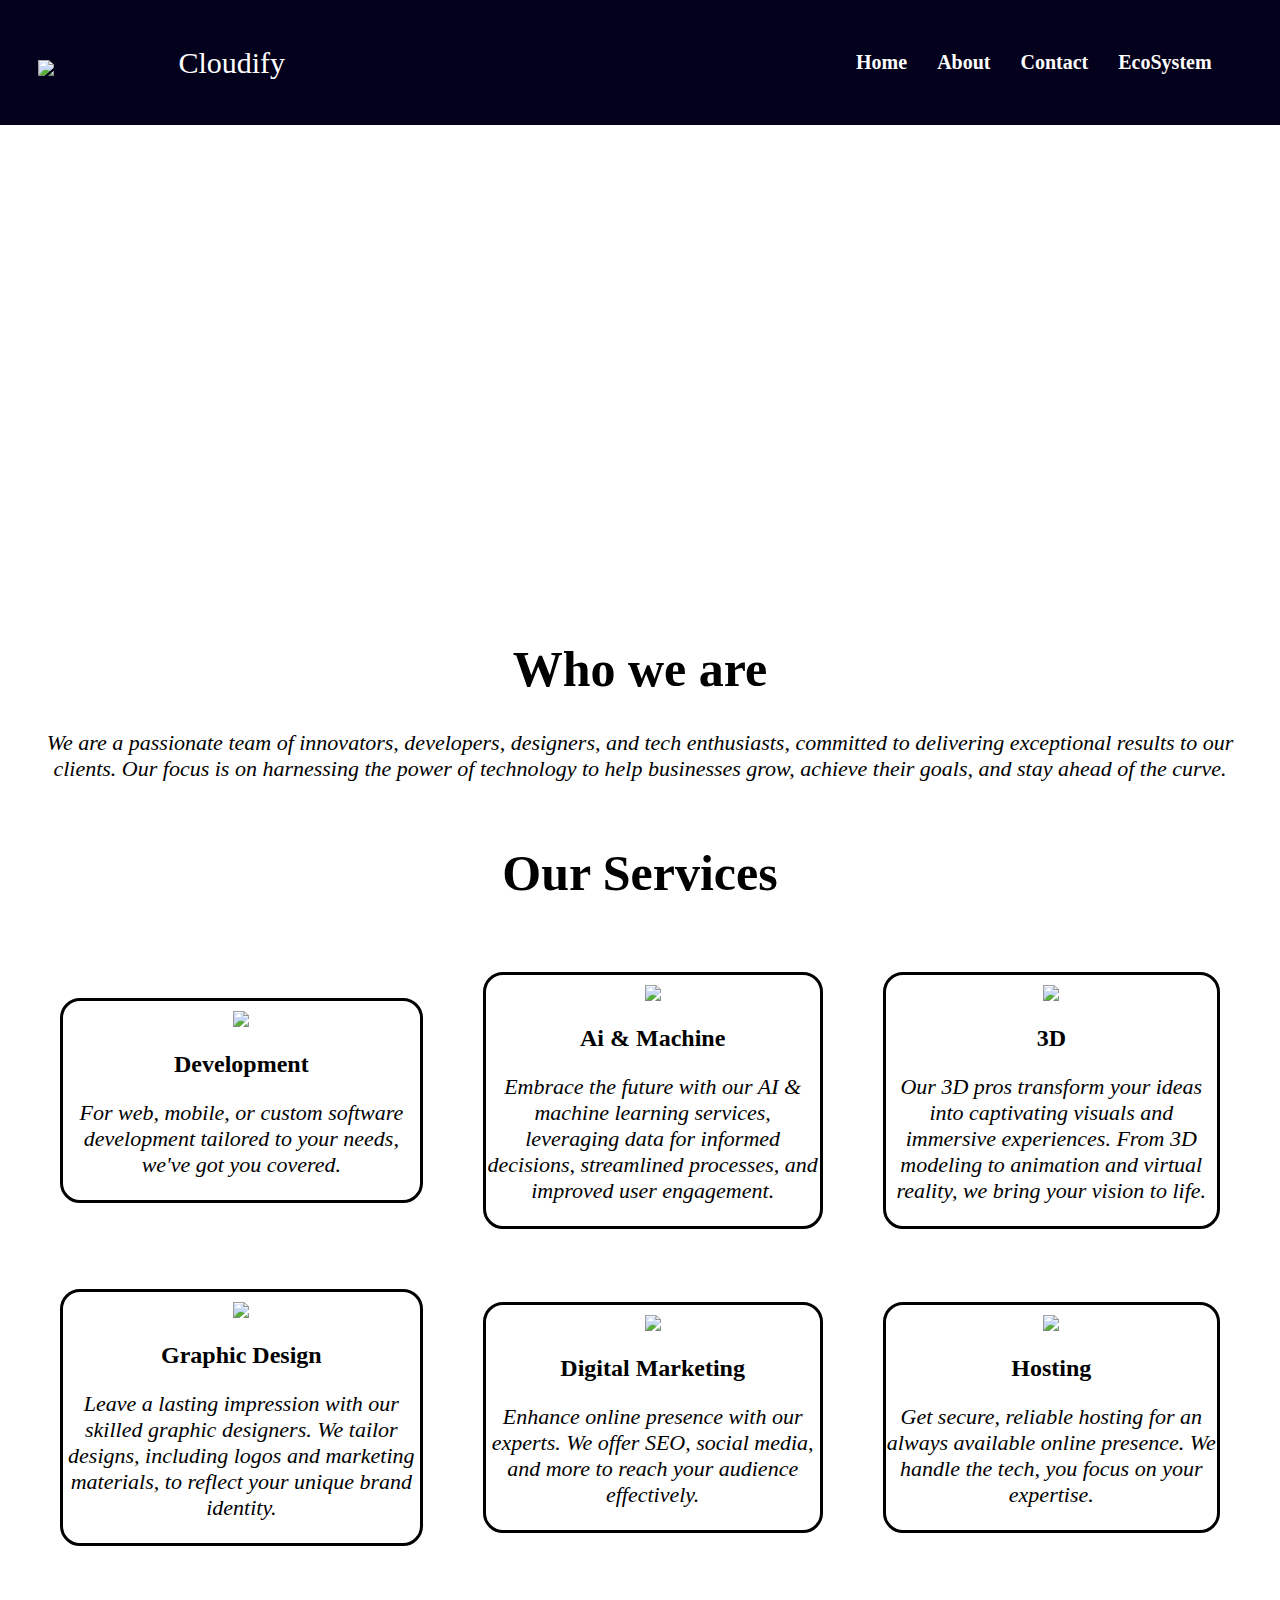
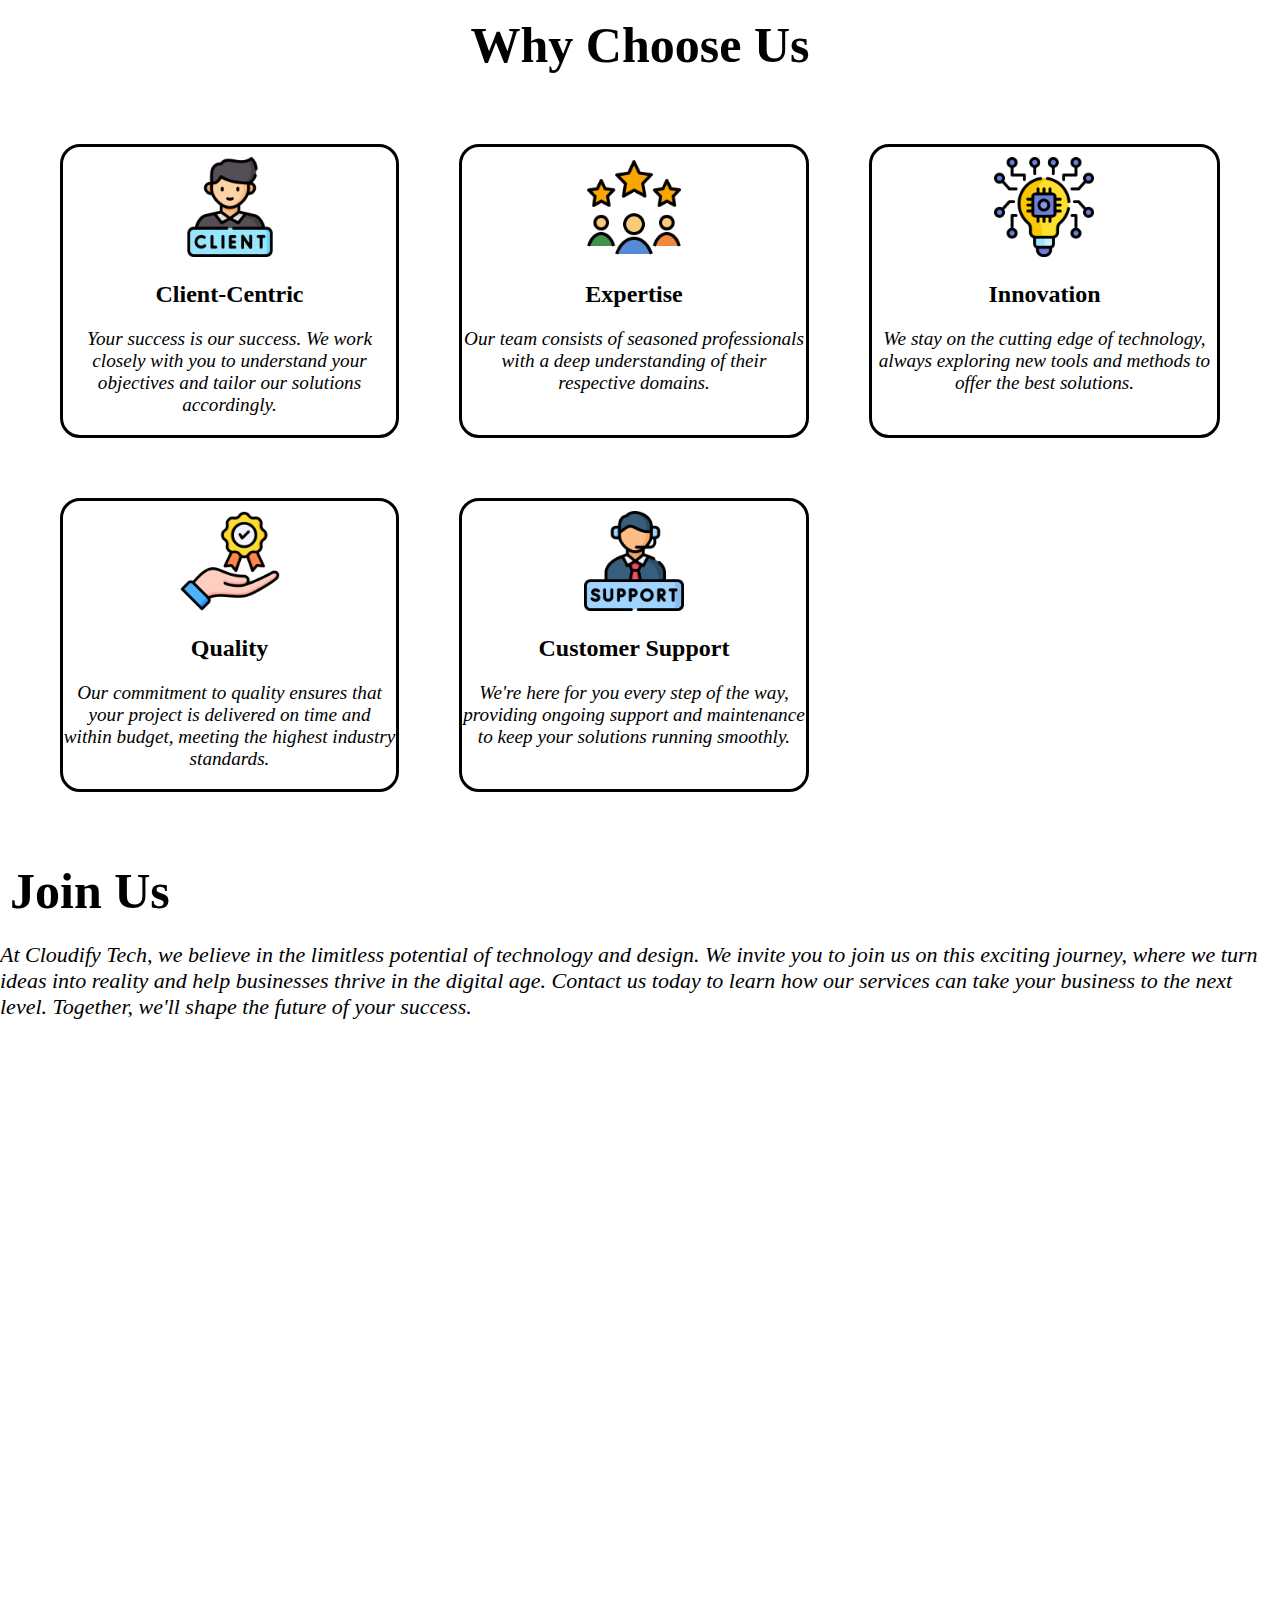
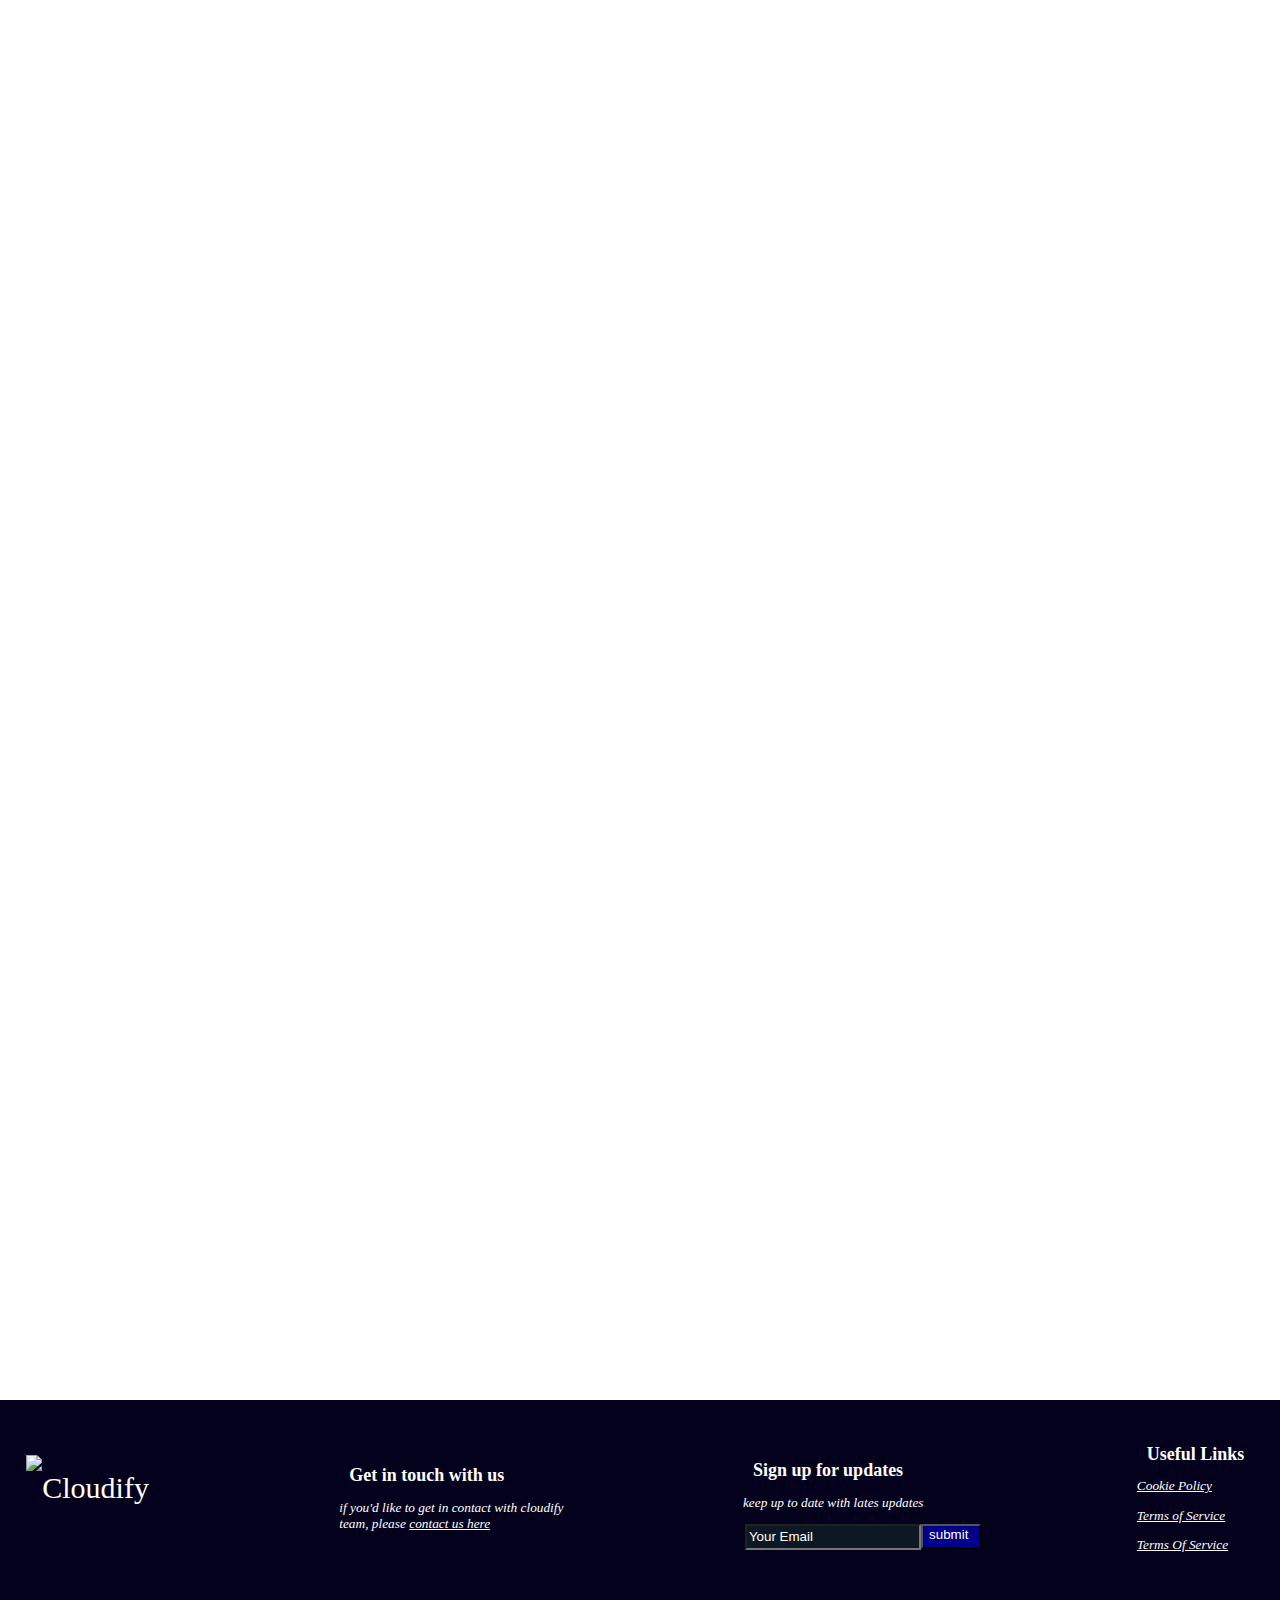
==== about/about.html @ c976581c "update" ====
<!DOCTYPE html>
<html lang="en-GB">
	<head>
		<meta charset="UTF-8"/>
		<title>Cloudify Techs</title>
		<link rel="stylesheet" href="../style.css" />
		<link rel="stylesheet" href="about.css" />
	</head>
	<body>
		<nav id="navBar" >
			<div class="logo">
				<img class="logo-cloudify" src="../content/logo/cloudify.png" /><a href="#"><span>Cloudify</span></a>
			</div>
			<div class="InNavBar" id="desktopNav">
				<a class="Navlink" href="../index.html">Home</a>
				<a  class="Navlink" href="../about/about.html">About</a>
				<a  class="Navlink" href="#">Contact</a>
				<a class="Navlink" href="/EcoSystem">EcoSystem</a>
			</div>
			<div id="mobileMenuIcon">&#9776;</div>
			<div id="mobileNavContainer">
				<div id="closeButton">&times;</div> 
  				<div class="InNavBar" id="mobileNav">
    					<a class="Navlink" href="#">Home</a>
					<a class="Navlink" href="/about">About</a>
					<a class="Navlink" href="contact/contact.html">Contact</a>
					<a class="Navlink" href="/EcoSystem">EcoSystem</a>
  				</div>
			</div>
		</nav>

		<div class="contentSection">
			<div id="mid" class="mid-section">
				<div id="video">
					<video autoplay loop muted poster="content/images/video.jpeg">
						<source	src="../content/videos/video" type="video/mp4" />
					</video>
				</div>
				<div class="contentOver">
					<h1 class="boldContent">About Cloudify Techs</h1>
					<p class="Content"> At Cloudify Tech, we're on a mission to transform your vision into reality. We are your trusted partner in business development, providing a wide range of services to help your company thrive in today's competitive landscape. Our expertise extends to various domains, including cutting-edge technology, design, hosting, and digital marketing solutions. </p>
				</div>
		</div>
		<div class="who">
			<h1>Who we are</h1>
			<p>We are a passionate team of innovators, developers, designers, and tech enthusiasts, committed to delivering exceptional results to our clients. Our focus is on harnessing the power of technology to help businesses grow, achieve their goals, and stay ahead of the curve.</p>
					
		</div>
		<h3>Our Services</h3>
		<div class="services">
			<div class="development">
				<div><img src="../content/about/development.png"/></div>
				<h2>Development</h2>
				<p>For web, mobile, or custom software development tailored to your needs, we've got you covered.</p>
			</div>
			<div class="AiMachine">
				<div><img src="../content/about/AI.png"/></div>
				<h2>Ai & Machine</h2>
				<p>Embrace the future with our AI & machine learning services, leveraging data for informed decisions, streamlined processes, and improved user engagement.</p>
			</div>
			<div class="threeD">
				<div><img src="../content/about/3d.png"/></div>
				<h2>3D</h2>
				<p>Our 3D pros transform your ideas into captivating visuals and immersive experiences. From 3D modeling to animation and virtual reality, we bring your vision to life.</p>
			</div>
			<div class="graphic">
				<div><img src="../content/about/graphic.png" /></div>
				<h2>Graphic Design</h2>
			<p>Leave a lasting impression with our skilled graphic designers. We tailor designs, including logos and marketing materials, to reflect your unique brand identity.</p>
			</div>
			<div class="digital">
				<div><img src="../content/about/digital.png" /></div>
				<h2>Digital Marketing</h2>
				<p>Enhance online presence with our experts. We offer SEO, social media, and more to reach your audience effectively.</p>
			</div>
			<div class="hosting">
				<div><img src="../content/about/hosting.png" /></div>
				<h2>Hosting</h2>
				<p>Get secure, reliable hosting for an always available online presence. We handle the tech, you focus on your expertise.</p>
				</div>
		</div>
		<h3>Why Choose Us</h3>
		<div class="choose">
			<div class="choose-container">
				<div><img src="../content/about/client.png" /></div>
				<h2>Client-Centric</h2>
				<p>Your success is our success. We work closely with you to understand your objectives and tailor our solutions accordingly.</p>
			</div>
			<div class="choose-container">
				<div><img src="../content/about/experts.png" /></div>
				<h2>Expertise</h2>
				<p>Our team consists of seasoned professionals with a deep understanding of their respective domains.</p>
			</div>
			<div class="choose-container">
				<div><img src="../content/about/innovation.png" /></div>
				<h2>Innovation</h2>
				<p>We stay on the cutting edge of technology, always exploring new tools and methods to offer the best solutions.</p>
			</div>
			<div class="choose-container">
				<div><img src="../content/about/quality.png" /></div>
				<h2>Quality</h2>
				<p>Our commitment to quality ensures that your project is delivered on time and within budget, meeting the highest industry standards.</p>
			</div>
			<div class="choose-container">
				<div><img src="../content/about/customer.png" /></div>
				<h2>Customer Support</h2>
				<p>We're here for you every step of the way, providing ongoing support and maintenance to keep your solutions running smoothly.</p>
			</div>
		</div>
		<div class="journey">
			<h1>Join Us</h1>
			<p>At Cloudify Tech, we believe in the limitless potential of technology and design. We invite you to join us on this exciting journey, where we turn ideas into reality and help businesses thrive in the digital age. Contact us today to learn how our services can take your business to the next level. Together, we'll shape the future of your success.</p>
		</div>
		<div class="footer-div">
			<footer>
				<div class="logo">
					<img class="logo-cloudify" src="../content/logo/cloudify.png" /><span>Cloudify</span>
				</div>
				<div class="footer-content">
					<h1>Get in touch with us</h1>
					<p>if you'd like to get in contact with cloudify team, please <a class="footerLink" href="contact/contact.html">contact us here</a></p>
					<div class="social-media">
					</div>
				</div>
				<div class="signup">
					<h1>Sign up for updates</h1>
					<p>keep up to date with lates updates</p>
					<div id="submitPlace">
						<input placeholder="Your Email" type="text" />
						<button id="emailSubmit" type="submit" >submit</button>
					</div>	
				</div>
				<div class="userful">
					<h1>Useful Links</h1>
					<div>
						<p><a class="link" href="#">Cookie Policy</a></p>
						<p><a class="link" href="#">Terms of Service</a></p>
						<p><a class="link" href="#">Terms Of Service</a></p>
					</div>
				</div> 
			</footer>
		</div>
	</body>
	<script src="about.js"></script>
</html>
---- style.css ----
body{
	margin: 0;
	padding: 0;
}


.logo a{
	text-decoration: none;
	color: white;
}

#navBar{
	position: fixed;
	padding-top: 10px;
	padding-right: 3%;
	padding-bottom: 10px;
	padding-left: 3%;
	display: flex;
	justify-content: space-between;
	align-items: center;
	height: 105px;
	width: auto;
	background: #04011c;
	z-index: 100;
	left: 0;
	right: 0;
}

#mobileMenuIcon{
	display: none;
	cursor: pointer;
	font-size: 30px;
	color: white;
	margin-right: 10px;

}

#mobileNavContainer{
	display: none; 
}

.InNavBar{
	display: flex;
	font-size: 20px;
}


.Navlink{
	justify-content: space-between;
	font-weight: bold;
	white-space: nowrap;
	padding-right: 30px;
	justify-content: center;
	color: white;
	right: 10px;
	text-decoration: none;
}

.Navlink:hover{
	text-decoration: underline;
}


#video{
	height: 600px;
	position: relative;
	overflow: hidden;
}

video {
 	position: absolute;
  	top: 0;
  	left: 0;
  	width: 100%;
  	height: 100%;
  	object-fit: cover; /* Make the video cover the entire container */
  	z-index: -1; /* Place the video behind other content */
 	filter: brightness(0.4); 
}

.contentOver{
	position: absolute;
	top: 150px;
	width: 100%;
	display: flex;
	flex-direction:column;
	justify-content: center;
	align-items: center;
  	z-index: 1; /* Place the content in front of the video */
  	text-align: center;
  	color: #000000;

}

.boldContent{
	color: white;
	font-size: 35px;
	padding-left: 10px;
	padding-right: 10px;
}

.Content{
	color: white;
	font-size: 25px;
	padding-left: 10px;
	padding-right: 10px;
}

h1{
	font-size: 30px;
	font-weight: bold;

}

p{
	font-size: 16px;
	font-style: italic;
}

@media(max-width: 1100px){
	.boldContent{
		font-size: 25px;
	}
	.Content{
		font-size: 18px;
	}
}
#button-container{
	height: 50px;
	
}

#aboutButton {
	font-size: 20px;
	font-weight: bold;
	color: white;
	border-radius: 10px;
	background: darkblue;
  	padding: 10px 55px 10px 20px; /* Increase left padding for arrow */
  	border: none; /* Remove button border */
  	position: relative;
  	cursor: pointer;
  	overflow: hidden;
}

/* Style the arrow icon */
#aboutButton::before {
	  content: "→"; /* Right arrow character */
	  position: absolute;
	  right: 20px; /* Initial position outside the button */
	  top: 45%; /* Vertically center the arrow */
	  transform: translateY(-50%); /* Adjust vertical position */
	  opacity: 1; /* Initially visible */
	  font-size:25px; 
	  transition: right 0.3s ease; /* Animate right position */
}

/* Hover effect: Move the arrow forward */
#aboutButton:hover::before {
	  right: 10px; /* Move the arrow forward on hover */
}

.ecosystem{
	position: absolute;
	display: flex;
	flex-direction:column;
	justify-content: center;
	align-items: center;
  	z-index: 1; /* Place the content in front of the video */
  	text-align: center;
  	color: #000000;
  	padding: 0px 50px 0px 50px;
	height: 350px;
	line-height: 2.5;

}

#services{
	position: relative;
	top: 350px;
	height: 700px;
	display: flex;
}

.servicePane{
	position: relative;
	width: 25%;
}

.over-image{
	padding: 5%;
	height: 40%;
	background: lightblue;
	z-index: 1;
	position: absolute;
	top: 60%;
	left: 0;
	bottom: 0;
	display: flex;
	flex-direction: column;
	justify-content: center;
	transition: height 0.3s ease, top 0.3s ease, opacity 0.3s ease;
}

.boldOver{
	font-size: large;
}

.ContentOver{
	font-size: medium;
}

.servicePane:hover  p{
	opacity: 0;
	height: 0;
	margin: 0;
	transition: opacity 0.3 ease, height 0.3 ease, top 0.3 ease;
}

.servicePane:hover .over-image{
	top: 70%;
	height: 30%
}

.servicePane:hover h1{
	font-size: xx-large;
}

.over-image:hover .boldOver{
	font-size: larger;
}

.over-image:hover .ContentOver{
	font-size: large;
	opacity: 1;
	height: none;
	margin: none;
}
.boldOver:hover{
	font-size: larger;
}

.boldOver:hover .ContentOver{
	font-size: large;
	opacity: 1;
	height: none;
	margin: none;

}

.boldOver:hover .over-image{
	height: 100%;
	top: 0%;

}

.servicePane .over-image:hover{
	top: 0%;
	height: 100%;
}
/*.boldOver:hover{
	opacity: 100%;
	height: 100%;
	top:0%;
}

.over-image:hover .boldOver{
	font-size: larger;
}

.over-image:hover .ContentOver{
	font-size: large;
}

*/



@media(max-width: 1800px ){
	#services{
		min-height: 710px;
	}
	

}



.services-image{
	position: absolute;
	z-index: -1;
	object-fit: cover;
	width: 100%;
	height: auto;

}



.highlights{
	position: absolute;
	top: 1700px;
	display: flex;
	flex-direction:row;
	justify-content: center;
	align-items: center;
  	z-index: 1;
  	text-align: center;
  	color: #000000;
	height: 700px;
	line-height: 2.5;
	background-color: #f4f6ff;

}

#written{
	width: 50%;
}

#heading-highlights{
	padding-left: 50px;
	text-align: left;
	margin-top: 0px;
}

#content-highlights{
	padding-left: 50px;
	text-align: left;
}

.images{
	display: flex;
	justify-content: space-between;
	
}

.image-container {
        flex: 1; /* Allow each container to grow equally */
        text-align: center; /* Center-align the content */
        padding: 10px; /* Add some spacing around each container */
        border: 1px ; /* Add a border for clarity */
}

.image-container p{
	margin: 0px;
	font-size: larger;
	color: blue;
	font-weight: bold;
}

.icon{
	width:	30%;
}

.image-container .icon-text{

	margin-top: 0px;
	word-wrap: break-word;
	font-style: normal;
	color: #000000;

}


#graphicMeasure{
	position: relative;
	width:50%;
	height: 100%;
	text-align: center;
	overflow: hidden;
}

#graphicMeasure img{
	width: 693px;
	min-height: 851px;
}

#circle {
    max-width: 100%; /* Ensure the image doesn't exceed the container's width */
    max-height: 100%; /* Ensure the image doesn't exceed the container's height */
}


#highlightsText{
	font-size: large;
	font-weight: bold;
	margin-bottom: 0px;
}

#HighlightsNumber{
	font-size: xxx-large;
	margin: 0px;
	color: #604fd8;
}


.circleInside {
    position: absolute; /* Position the text container absolutely within the circular container */
    top: 53%; /* Position it vertically in the middle */
    left: 52%; /* Position it horizontally in the middle */
    transform: translate(-50%, -50%); /* Center-align the text container */
}


.testimonials{
	position: absolute;
	top: 700px;
	width: 100%;
	align-items: center;
  	text-align: center;
	height: 900px;
	line-height: 2.5;
	background-color: white;

}

/* Style the testimonials container */
.testimonials-container {
    display: flex;
    flex-wrap: nowrap; /* Prevent testimonials from wrapping */
    overflow: hidden; /* Hide the horizontal scrollbar */
    scroll-snap-type: x mandatory; /* Enable snapping to each testimonial */
    width: 100%; /* Ensure the container takes full width */
    transition: left 0.3s ease;
}

/* Style individual testimonials */
.testimonial {
    flex: 0 0 calc(50% - 20px); /* Two testimonials per row with margin */
    margin-right: 20px;
    scroll-snap-align: start; /* Snap to the start of each testimonial */
    padding: 20px;
    box-sizing: border-box; /* Include padding in the width */
    text-align: center;/* Center-align the content */
    line-height: 1.5;
}

.testimonial-text{
	height: 100px;
}

/* Style the company logo */
.company-logo {
    max-width: 100px; /* Set a max width for logos */
    margin: 0 auto 10px; /* Center the logo vertically */
    display: block;
}

.line {
    border: none;
    height: 2px;
    background: linear-gradient(to right, #333, #0000002e );/* Set line style and color */
    width: 100%; /* Full width line */
    margin: 10px 0; /* Add some margin to space it from text */
    transition: right 0.3s ease;
}

/* Style symbol controls */
.symbol-controls {
	align-items: center;
    margin-top: 20px; /* Increased margin */
}

/* Style the arrow text */
.arrow-button {
    background: none;
    border: none;
    cursor: pointer;
}

.arrow-text {
    font-size: 60px; /* Adjust font size */
    cursor: pointer;
    background: none;
    border: none;
    padding: 0;
}

.arrow-button:hover .arrow-text {
    opacity: 0.7; /* Reduce opacity on hover */
}


/* Style the symbol indicator */
.symbol-indicator {
    display: inline-block;
    font-size: 16px;
    margin: 0 10px;
}

.dot {
    height: 5px;
    width: 30px;
    background-color: #bbb;
    display: inline-block;
    margin: 20px 5px;
    cursor: pointer;
    transition: background-color 0.3s ease;
}

.active-dot {
    background-color: #333;
}

/* Style the symbol images */
.symbol {
	z-index: 2;
    height: auto; /* Set the height of the symbol images */
    width: 200px; /* Set the width of the symbol images */
    margin: 0 5px;
    cursor: pointer;
    transition: opacity 0.3s ease; /* Add a transition effect to the images */
}

.symbol:hover {
    opacity: 0.7; /* Reduce opacity on hover */
}

/* Style the highlighted symbol */
.highlighted-symbol {
    opacity: 1; /* Full opacity for the highlighted symbol */
}
.last {
    position: absolute;
    top: 3300px;
    width: 100%;
    height: 1000px;
    z-index: 2;
    overflow: hidden;
    display: flex;
    align-items: center;
    justify-content: center;
    background-color: #468be2;
}

.background-images {
    position: relative;
    width: 100%;
    height: 100%;
    overflow: hidden;
}

.cloud {
    position: relative;
    background-size: cover;
    height: 100%;
    width: 100%;
    background-color: #468be2;
    background-image: url('content/images/cloud.png');
    top: -1500px;
    transition: transform 0.3s ease;
}


.content-last {
    position: relative;
    padding: 20px;
    /*background-color: rgba(255, 255, 255, 0.7);*/
    text-align: center;
    top: -700px;
}

#button-last {
    height: 50px;
}



#lastButton {
	font-size: 20px;
	font-weight: bold;
	color: white;
	border-radius: 10px;
	background: darkblue;
  	padding: 10px 55px 10px 20px; /* Increase left padding for arrow */
  	border: none; /* Remove button border */
  	position: relative;
  	cursor: pointer;
  	overflow: hidden;
}

/* Style the arrow icon */
#lastButton::before {
	  content: "→"; /* right arrow character */
	  position: absolute;
	  right: 20px; /* initial position outside the button */
	  top: 45%; /* vertically center the arrow */
	  transform: translatey(-50%); /* adjust vertical position */
	  opacity: 1; /* initially visible */
	  font-size:25px; 
	  transition: right 0.3s ease; /* animate right position */
}

/* hover effect: move the arrow forward */
#lastButton:hover::before {
	  right: 10px; /* move the arrow forward on hover */
}

.footer-div{
	position: absolute;
	width: 100%;
	background-color: #04011c;
	top: 4175px;
	height: 200px;
	z-index: 5;
  }

footer{
	  display: flex;
	  flex-direction: row;
	  align-content: center;
	  align-items: center;
	  color: white;
	  padding-left: 2%;
	  padding-right: 2%;
	  height: 100%;
	  justify-content: space-between;
}

.logo{
	display: flex;
	flex-direction:row;
	padding-right: 20px;
	font-size: 30px;
	color: white;
	align-items: center;
	align-content: center;

}

.logo-cloudify{
	height: auto;
	width: 120px;
	padding-right: 20px;
	transition: transform 0.3s ease; 
}

.logo-cloudify:hover{
	transform: rotate(360deg);

}

.footerLink{
	color: white;

}

.footer-content h1{
	font-size: large;
}

.footer-content p{
	font-size: small;
	font-style: italic;
}

#submitPlace{
	display: flex;
	flex-direction: row;
	justify-content: center;
}

#submitPlace input{
	background-color: #0e1724;
	width: 90%;
	height: 20px;
	z-index: 1;
	color: white;
}

::placeholder{
	opacity: 1;
	color: white;
}

#submitPlace button{
	z-index: 2;
	display: flex;
	width: 20%;
	height: 25px;
	background-color: darkblue;
	color: white;
	font-weight: bold;
}

.link{
	color: white;
}


@media(max-width: 1700px){
	.highlights{
		flex-direction: column;
		height: 1200px;
		top: 1725px;
	}
	
	#written{
		width: 100%;
	}

	#graphicMeasure img{
		width: 750px;
		min-height: 920px;
	}

	#heading-highlights{
		text-align: center;
	}

	#graphicMeasure{
		width: 100%;
	}

	.testimonials{
		top: 1200px;
	}

	.last{
		top: 3800px;
	}

	.cloud{
		top: -1300px;
	}
	
	footer .logo{
		flex-direction: column;
		padding-bottom: 10px;
		height: 100px;
		width: auto;
	}
	
	.footer-content{
		width: 250px;
	}

	.footer-content p{
		font-size: smaller;
	}
	
	.signup h1{
		font-size: large;
	}

	.signup p{
		font-size: smaller;
	}

	#submitPlace input{
		width: 70%;
	}
	
	#submitPlace button{
		width: 25%;
		font-weight: normal;
	}

	.userful h1{
		font-size: large;

	}
	.userful p{
		font-size: smaller;
	}
	
	.footer-div{
		top: 4600px;
	}
}

@media(max-width: 1300px ){
	#services{
		height: 600px;
		min-height: 400px;
	}
	.over-image{
		top: 30%;
		justify-content: unset;

	}
	.boldOver{
		font-size: medium;
	}

	.ContentOver{
		font-size: small;
	}

	.highlights{
		top: 1390px;
	}
	
	.servicePane:hover .over-image{
		top: 0;
	}



}

@media (max-width: 1000px) {

	#navBar{
		height: 120px;
	}
	
	.logo{
		font-size: xx-large;
	}
	
	.logo-cloudify{
		width: 120px;

	}

	p{
		font-size: 30px;
	}
  /* Hide the desktop navigation links */
	#desktopNav {
    	display: none;
  	}

  /* Show the hamburger menu icon on mobile */
  	#mobileMenuIcon {
   	 	display: block;
		font-size: xx-large;
  	}
	
	#mobileNavContainer {
			display: block;
    		position: fixed;
    		top: 0;
    		right: -300px; /* Initially hidden off the screen */
    		width: 300px;
    		height: 100%;
    		background: #04011c;
    		z-index: 200;
    		overflow-y: auto;
    		transition: right 0.3s ease;
  	}
  /* Show the mobile navigation links when the mobile menu is active */
  	#mobileNavContainer.active{
  		right: 0;
	}

	#mobileNav{
		display: flex;
		flex-direction: column;
		font-size: 45px;
		padding: 20px;
	}

	#mobileNav a{
		padding-bottom: 50px;	
	}

	#closeButton {
			display: flex;
			justify-content: center;
    		font-size: 80px;
    		color: #e6e2e2;
			cursor: pointer;
    		text-align: right;
  	}
	
	#video{
		height: 1000px;
		width: 100%;
		max-width: 100%;
	}
	
	.contentOver{
		top: 350px;
	}

	.boldContent{
		font-size: xx-large;
	}

	.Content{
		font-size: larger;
	}

	.ecosystem{
		height: 700px;
		/*width: 100%;*/
	}

	.ContentEco{
		font-size: larger;
	}

	#services{
		flex-direction: column;
		height: 3550px;
		top: 700px;
	}
	
	.boldOver{
		font-size: x-large;
	}
	
	.ContentOver{
		font-size: large;

	}

	.servicePane{
		width: 100%;
		height: 100%;
	}

	.highlights{
		top: 5250px;
		height: 1450px;
	}
	
	#heading-highlights{
		padding: 0px;
		font-size: x-large;
	}

	#content-highlights{
		font-size: large;
		padding: 20px;
		text-align: center;
	}

	#graphicMeasure img{
		max-width: 530px;
		min-height: 712px;
	}

	.circleInside{
		top: 45%;
	}
	
	.testimonials{
		top: 1450px;
		height: 1000px;
	}

	.testimonial img{
		height: 120px;
	}

	.testimonial{
		flex: 0 0 calc(100% - 20px);
	}
	
	.testimonial-text{
		height: 150px;
	}

	.last{
		top: 7700px;
		height: 700px;
	}

	.cloud{
		top: -3400px;
	}

	.content-last{
		top: -600px;
	}
	
	.footer-div{
		top: 8400px;
		height: 700px;
	}
	
	.footer-div h1{
		font-size: xx-large;
	}

	.footer-div p{
		font-size: large;
		width: 70%;
	}
	
	.footer-content{
		width: 70%;
	}

	#submitPlace{
		justify-content: left;
	}

	#submitPlace input{
		font-size: larger;
		height: 40px;
		width: 70%;
	}
	
	#submitPlace #emailSubmit{
		width: 20%;
		font-weight: bold;
		font-size: larger;
		height: 45px;
	}

	#submitPlace #emailSubmit{
		text-align: center; /* Center text horizontally */
 	 	vertical-align: middle; /* Center text vertically */
  		line-height: normal; /* Reset the line-height to normal */
 	 	padding: 10px 10px;
	}


	footer{
		flex-direction: column;
		align-items: normal;
	}

	footer .logo{
		flex-direction: row;
		padding: 10px;
	}

	h1{
		font-size: xx-large;
	}

	p{
		font-size: larger;	
	}

	#aboutButton::before{
		font-size: xx-large;
	}

	#aboutButton{
		font-size: x-large;
		padding: 10px 60px 10px 20px;
	}

	#lastButton::before{
		font-size: xx-large;
	}

	#lastButton{
		font-size: larger;
		padding-right: 70px;
	}
}



@media (max-width: 550px){
	h1{
		font-size: large;
	}
	
	p{
		font-size: medium;
	}
	
	.footer-content{
		width: 100%;
	}

	.circleInside{
		top: 35%
	}

	.ecosystem .ContentEco{
		font-size: medium;
	}

	.highlights #graphicMeasure #circle{
		max-width: 100%;
		min-height: auto;
	}
	
	#HighlightsNumber{
		font-size: larger;
	}
	
	.testimonials{
		height: 1200px;
	}

	.last{
		top: 7900px;
	}
	
	.footer-div{
		top: 8600px;
		height: 900px;
	}

	#submitPlace #emailSubmit{
		font-size: large;
	}

	.over-image{
		justify-content: center;
		top: 60%;

	}
	
	#services{
		min-height: 710px;
	}
	
}

/*TODO: circle in alignement , check overimage words;*/
---- about/about.css ----
#mobileMenuIcon{
	display: none;
	cursor: pointer;
	font-size: 30px;
	color: white;
	margin-right: 10px;

}

#mobileNavContainer{
	display: none; 
}

h1{
	margin: 10px;
	font-size: 50px;
}

p{
	font-style: italic;
	font-size: 22px;
}

img{
	width: 200px;
	margin-top: 10px;
}


h3{
	margin: 10px;
	font-size: 50px;
	text-align: center;
}



.who{
	display: flex;
	flex-direction: column;
	align-items: center;
	padding: 30px;
	text-align: center;
}

.services{
	display: grid;
	grid-template-columns: auto auto auto;
	align-items: center;
	padding: 30px;
	text-align: center;
	justify-content: space-between;
}

.development{
	margin: 30px;
	border: black solid;
	border-radius: 20px 20px 20px 20px;
}

.AiMachine{
	margin: 30px;
	border: black  solid;
	border-radius: 20px 20px 20px 20px;
}

.threeD{
	margin: 30px;
	border: black solid;
	border-radius: 20px 20px 20px 20px;
	
}

.graphic{
	margin: 30px;
	border: black solid;
	border-radius: 20px 20px 20px 20px;

}

.digital{
	margin: 30px;
	border: black solid;
	border-radius: 20px 20px 20px 20px;
}

.hosting{
	margin: 30px;
	border: black solid;
	border-radius: 20px 20px 20px 20px;
}


.choose{
	display: grid;
	grid-template-columns: auto auto auto;
	text-align: center;
	padding: 30px;
}

.choose img{
	width: 100px;
}

.choose p{
	font-size: larger;
}

.choose-container{
	margin: 30px;
	border: black solid;
	border-radius: 20px 20px 20px 20px;

}

.footer-div{
	display: static;
}


@media (max-width: 1000px) {
 /* Hide the desktop navigation links */
	#desktopNav {
    		display: none;
  	}

  /* Show the hamburger menu icon on mobile */
  	#mobileMenuIcon {
   	 	display: block;
		font-size: xx-large;
  	}
	
	#mobileNavContainer {
		display: block;
    		position: fixed;
    		top: 0;
    		right: -300px; /* Initially hidden off the screen */
    		width: 300px;
    		height: 100%;
    		background: #04011c;
    		z-index: 200;
    		overflow-y: auto;
    		transition: right 0.3s ease;
  	}
  /* Show the mobile navigation links when the mobile menu is active */
  	#mobileNavContainer.active{
  		right: 0;
	}

	#mobileNav{
		display: flex;
		flex-direction: column;
		font-size: 30px;
		padding: 20px;
	}

	#mobileNav a{
		padding-bottom: 50px;	
	}

	#closeButton {
		display: flex;
		justify-content: center;
		font-size: 80px;
		color: #e6e2e2;
		cursor: pointer;
		text-align: right;
  	}


	.services{
		display: flex;
		flex-direction: column;
		align-items: center;
		padding: 30px;
		text-align: center;
		justify-content: space-between;
	}
	
	.choose{
		grid-template-columns: auto auto;
	}

	.choose-container{
		margin: 10px;
	}
}
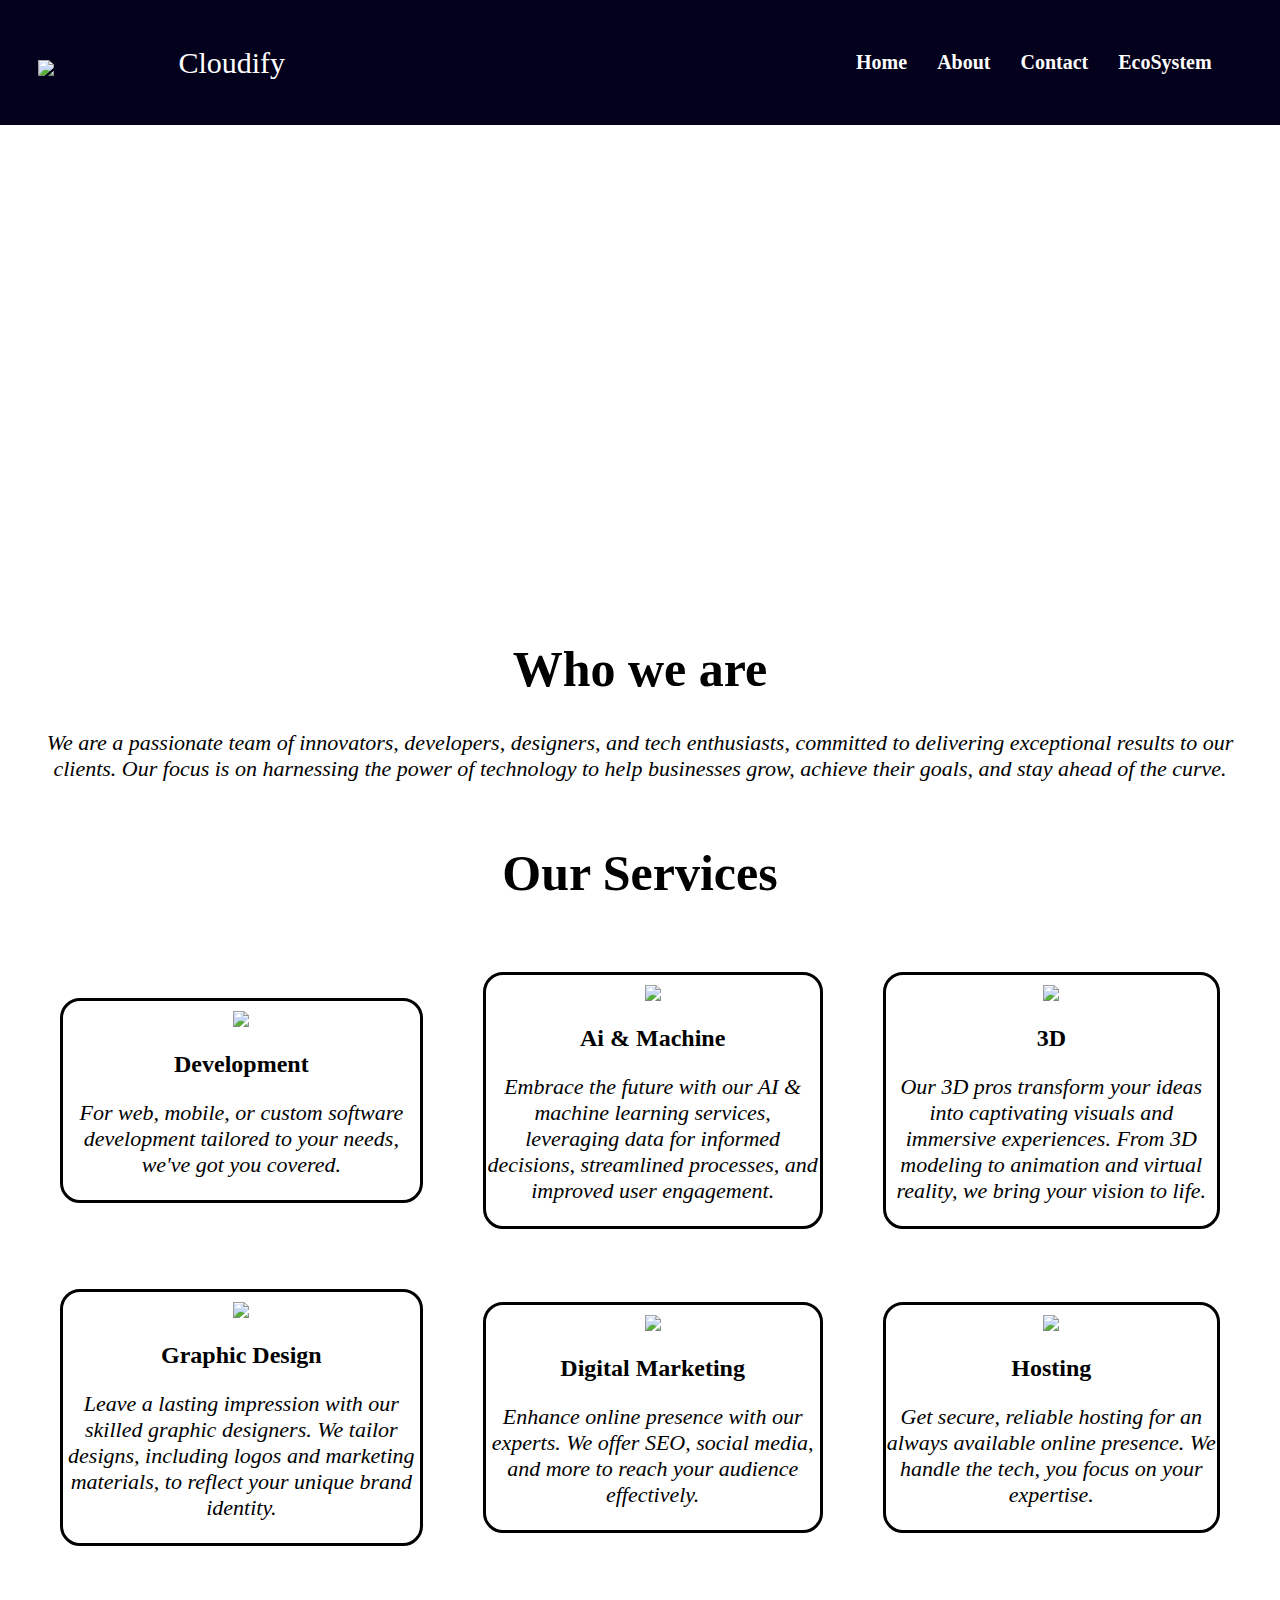
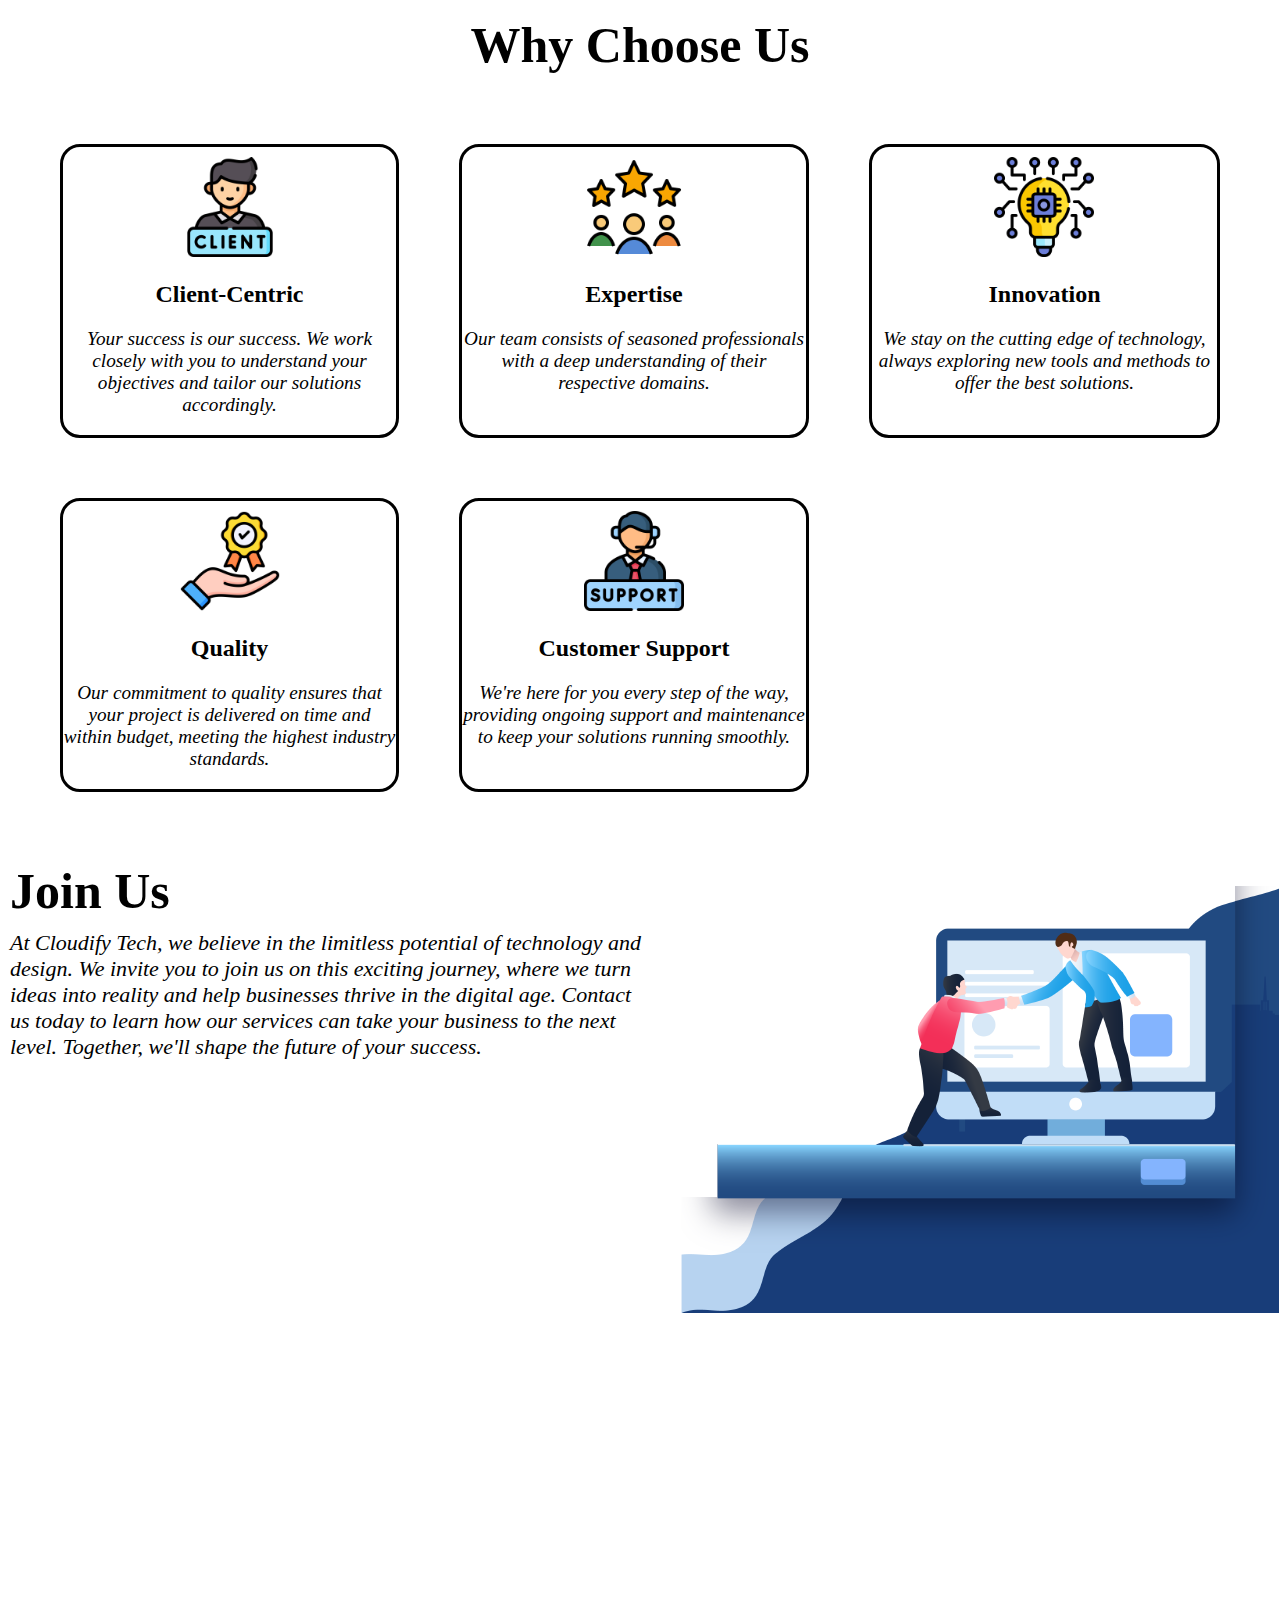
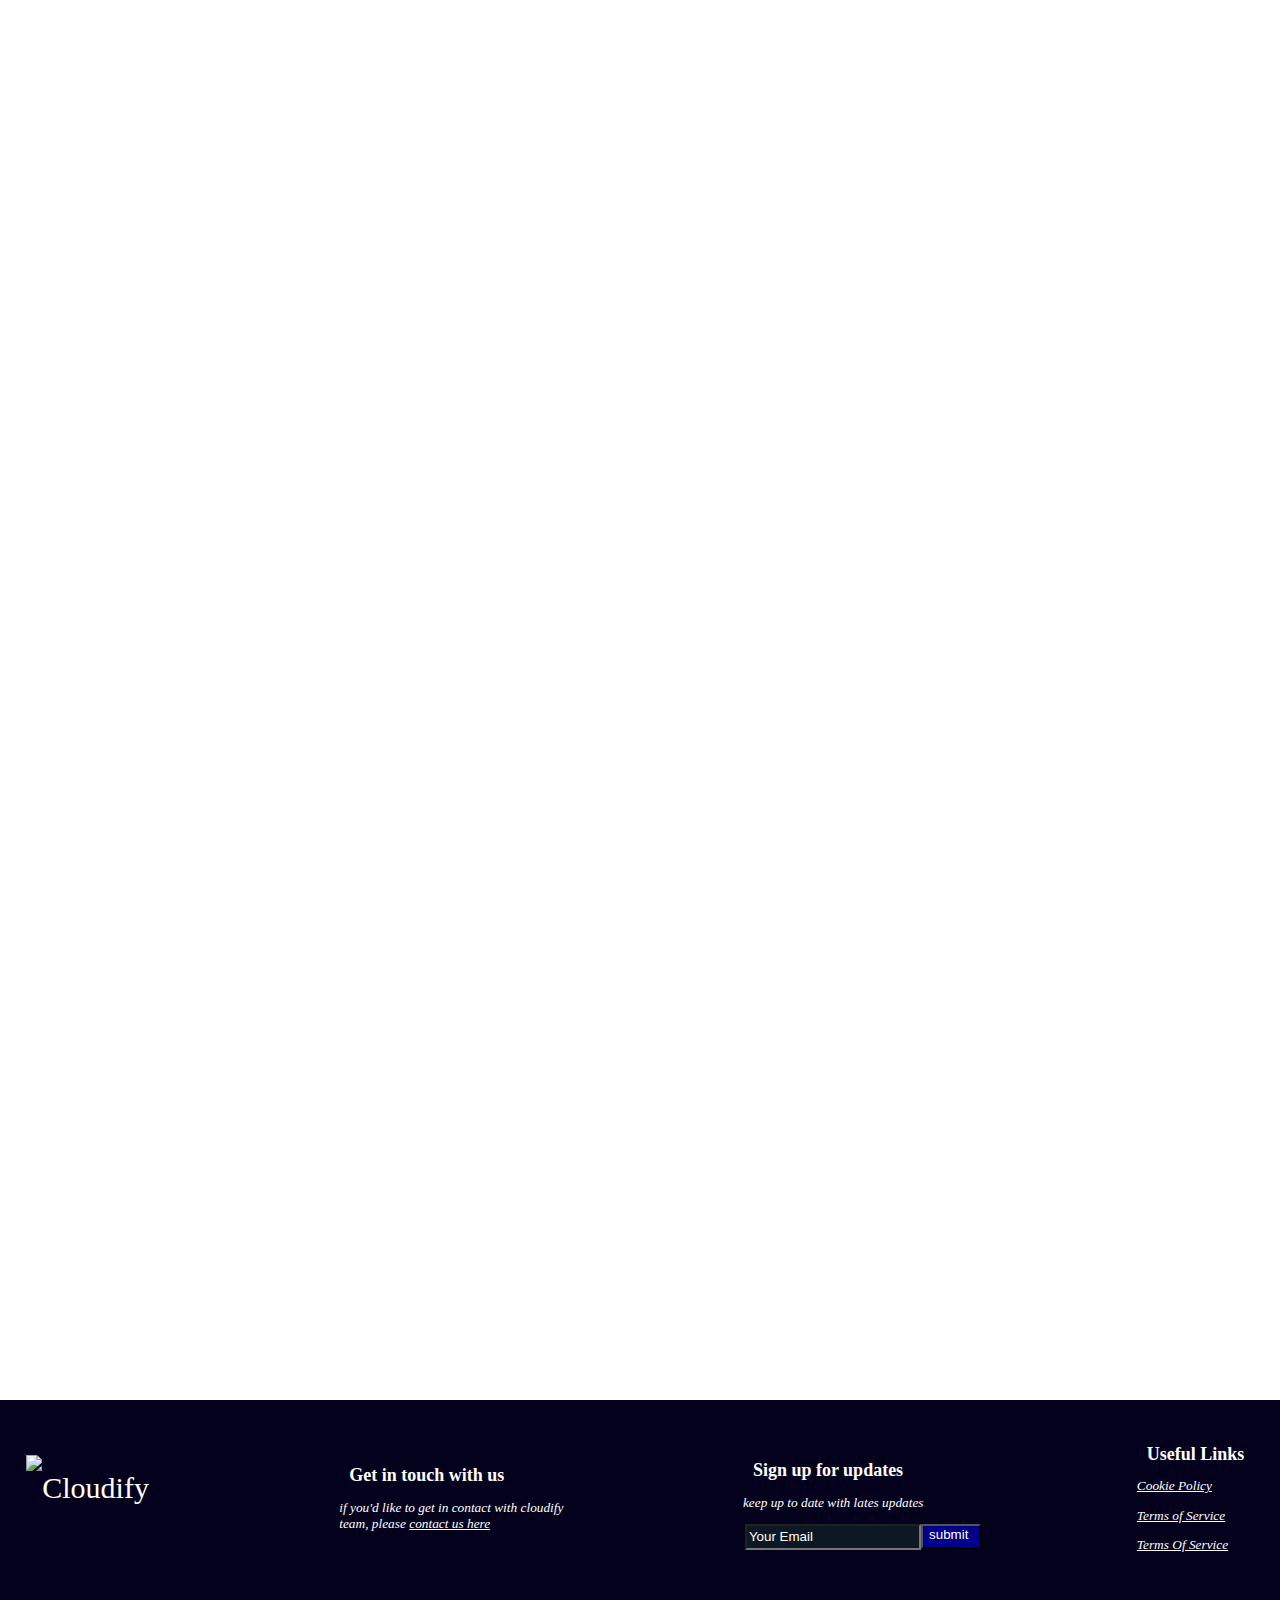
==== commit 04debd0e: "update" ====
--- a/about/about.html
+++ b/about/about.html
@@ -107,7 +107,9 @@
 				<p>We're here for you every step of the way, providing ongoing support and maintenance to keep your solutions running smoothly.</p>
 			</div>
 		</div>
+		<div></div>
 		<div class="journey">
+			<div><img id="join" src="../content/about/join.png" /></div>
 			<h1>Join Us</h1>
 			<p>At Cloudify Tech, we believe in the limitless potential of technology and design. We invite you to join us on this exciting journey, where we turn ideas into reality and help businesses thrive in the digital age. Contact us today to learn how our services can take your business to the next level. Together, we'll shape the future of your success.</p>
 		</div>
--- a/about/about.css
+++ b/about/about.css
@@ -116,6 +116,20 @@
 
 .footer-div{
 	display: static;
+}
+
+#join{
+	position: absolute;
+	z-index: -1;
+	right: 0%;
+	width: 800px;
+	height: 600px;
+
+}
+
+.journey p{
+	margin: 10px;
+	width: 50%;
 }
 
 
